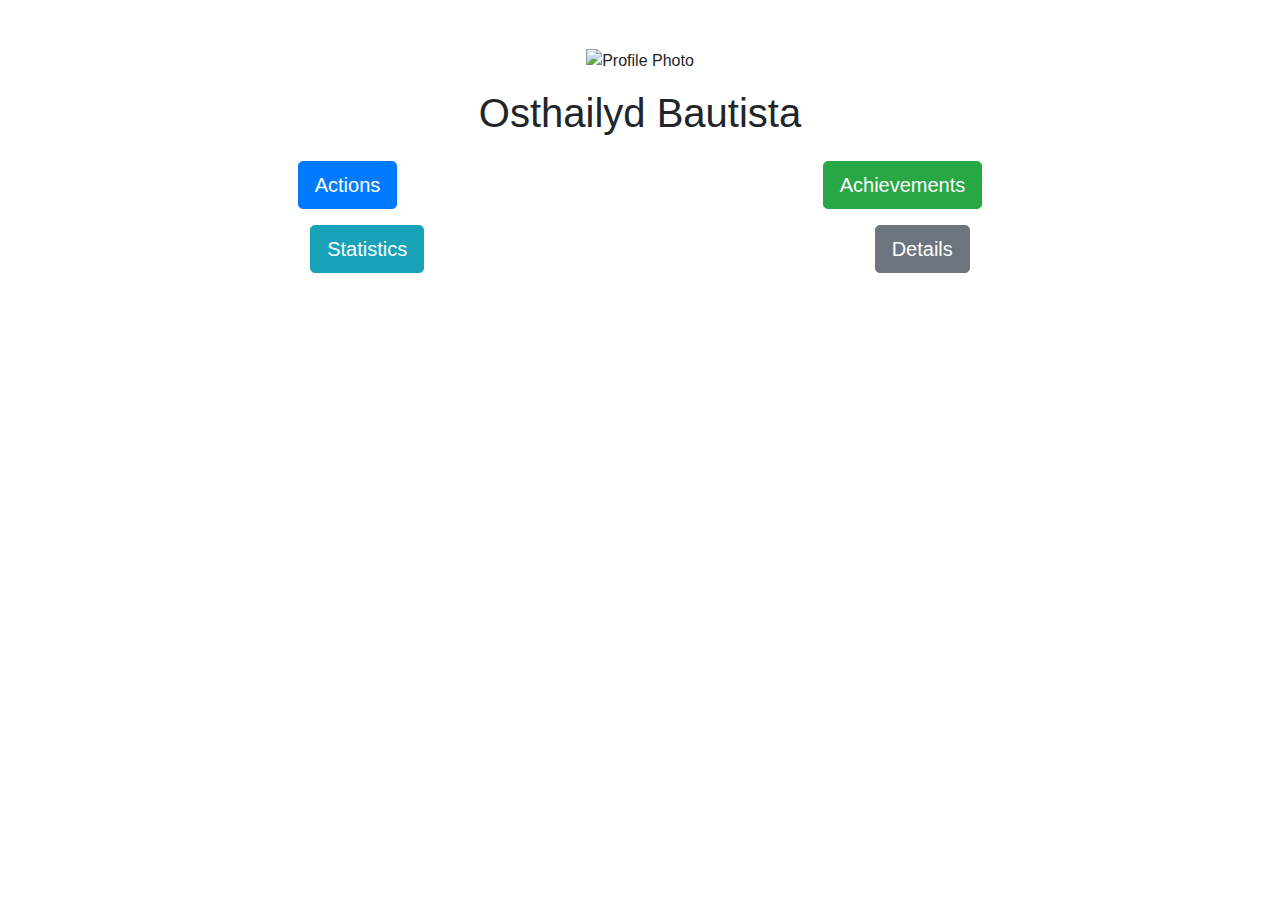
==== src/main/resources/templates/profile.html @ 135ec168 "feat(main): user profile page" ====
<!DOCTYPE html>
<html xmlns:th="http://www.thymeleaf.org">
<head>
    <title>User Profile</title>
    <link rel="stylesheet" href="https://stackpath.bootstrapcdn.com/bootstrap/4.5.2/css/bootstrap.min.css">
    <link rel="stylesheet" th:href="@{/css/style.css}" /> <!-- Link to your CSS file -->
    <style>

    </style>
</head>
<body>
<div class="container mt-5">
    <div class="text-center mb-4">
        <div class="profile-image-container">
            <img src="https://i.imgur.com/wvxPV9S.png" alt="Profile Photo" class="profile-image">
        </div>
        <h1 class="mt-3">Osthailyd Bautista</h1>
    </div>
    <div class="button-container">
        <div class="d-flex justify-content-around mb-3">
            <button type="button" class="btn btn-primary btn-lg">Actions</button>
            <button type="button" class="btn btn-success btn-lg">Achievements</button>
        </div>
        <div class="d-flex justify-content-around">
            <button type="button" class="btn btn-info btn-lg">Statistics</button>
            <button type="button" class="btn btn-secondary btn-lg">Details</button>
        </div>
    </div>
</div>

<script src="https://code.jquery.com/jquery-3.5.1.slim.min.js"></script>
<script src="https://cdn.jsdelivr.net/npm/bootstrap@4.5.2/dist/js/bootstrap.bundle.min.js"></script>
</body>
</html>
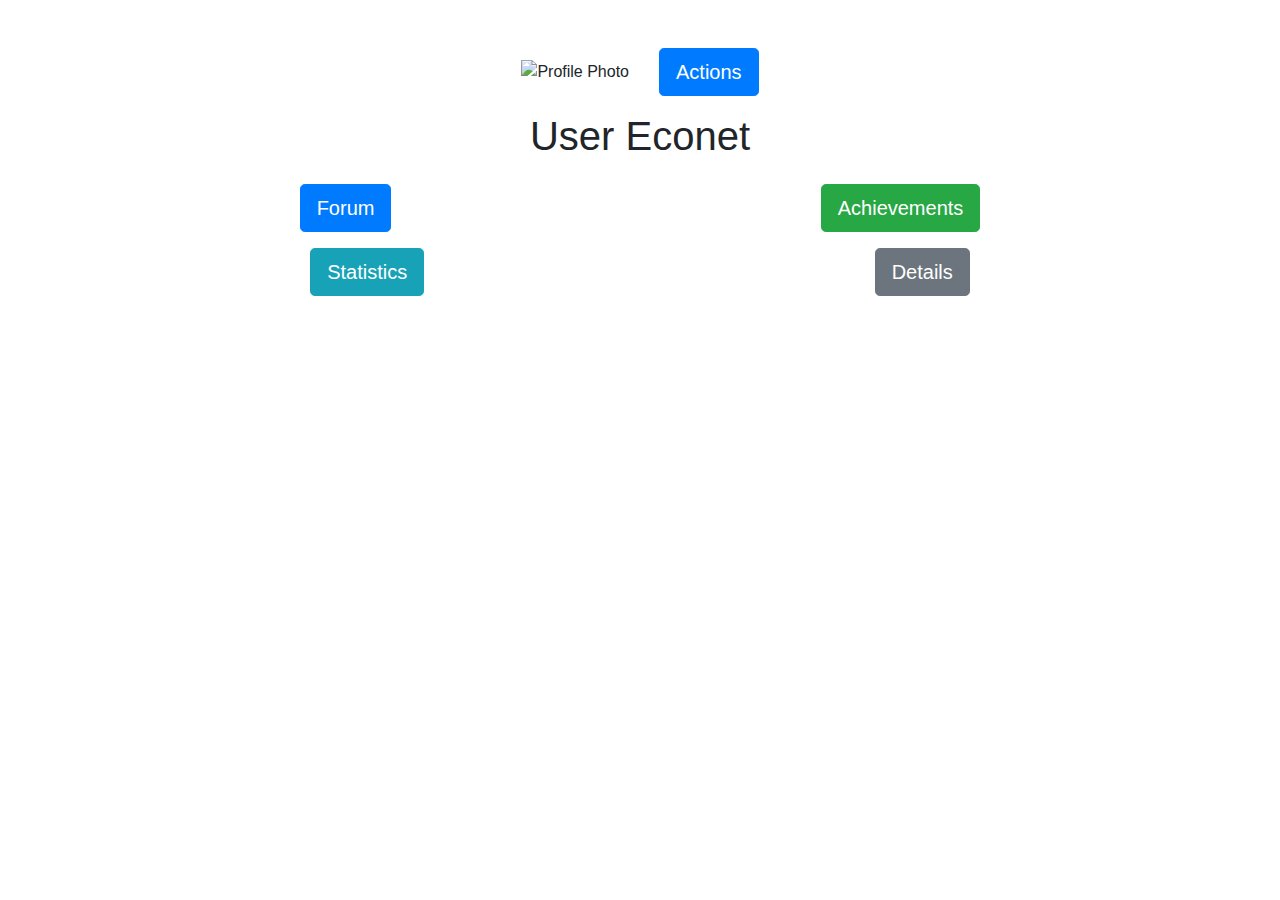
==== commit 95be0629: "style(main): update links and pages style" ====
--- a/src/main/resources/templates/profile.html
+++ b/src/main/resources/templates/profile.html
@@ -3,26 +3,32 @@
 <head>
     <title>User Profile</title>
     <link rel="stylesheet" href="https://stackpath.bootstrapcdn.com/bootstrap/4.5.2/css/bootstrap.min.css">
-    <link rel="stylesheet" th:href="@{/css/style.css}" /> <!-- Link to your CSS file -->
-    <style>
-
-    </style>
+    <link rel="stylesheet" th:href="@{/css/style.css}"/> <!-- Link to your CSS file -->
 </head>
 <body>
 <div class="container mt-5">
     <div class="text-center mb-4">
-        <div class="profile-image-container">
-            <img src="https://i.imgur.com/wvxPV9S.png" alt="Profile Photo" class="profile-image">
+        <div class="row justify-content-center align-items-center">
+            <div class="col-auto">
+                <div class="profile-image-container">
+                    <img src="https://i.imgur.com/wvxPV9S.png" alt="Profile Photo" class="profile-image">
+                </div>
+            </div>
+            <div class="col-auto">
+                <button type="button" class="btn btn-primary btn-lg action">Actions</button>
+            </div>
         </div>
-        <h1 class="mt-3">Osthailyd Bautista</h1>
+
+
+        <h1 class="mt-3">User Econet</h1>
     </div>
     <div class="button-container">
         <div class="d-flex justify-content-around mb-3">
-            <button type="button" class="btn btn-primary btn-lg">Actions</button>
+            <button type="button" class="btn btn-primary btn-lg">Forum</button>
             <button type="button" class="btn btn-success btn-lg">Achievements</button>
         </div>
         <div class="d-flex justify-content-around">
-            <button type="button" class="btn btn-info btn-lg">Statistics</button>
+            <a th:href="@{/dataCO2}" class="btn btn-info btn-lg">Statistics</a>
             <button type="button" class="btn btn-secondary btn-lg">Details</button>
         </div>
     </div>
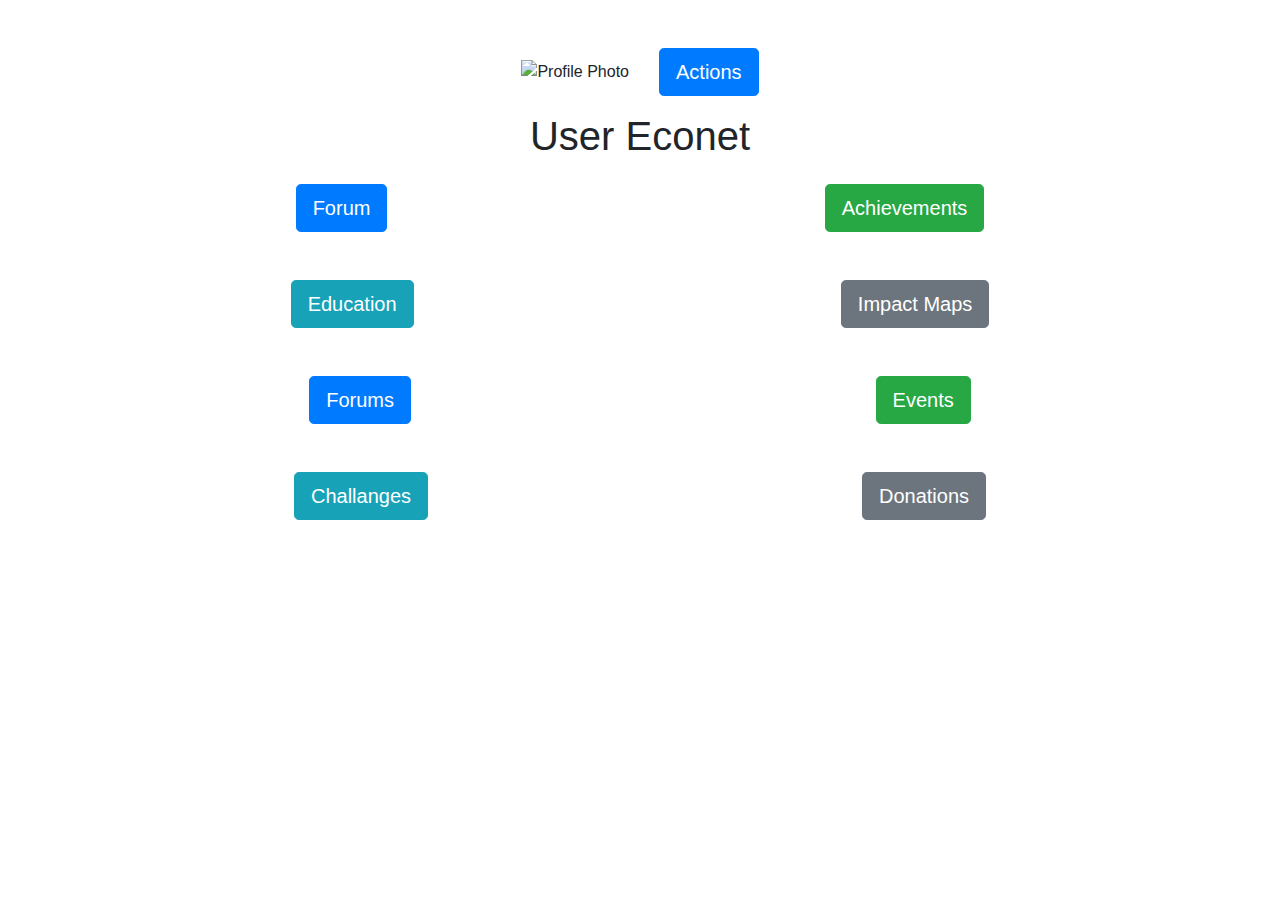
==== commit 5ee48e70: "feat(main): update profile menu and link" ====
--- a/src/main/resources/templates/profile.html
+++ b/src/main/resources/templates/profile.html
@@ -15,7 +15,7 @@
                 </div>
             </div>
             <div class="col-auto">
-                <button type="button" class="btn btn-primary btn-lg action">Actions</button>
+                <a th:href="@{/dataCO2}" type="button" class="btn btn-primary btn-lg action">Actions</a>
             </div>
         </div>
 
@@ -23,13 +23,21 @@
         <h1 class="mt-3">User Econet</h1>
     </div>
     <div class="button-container">
-        <div class="d-flex justify-content-around mb-3">
-            <button type="button" class="btn btn-primary btn-lg">Forum</button>
-            <button type="button" class="btn btn-success btn-lg">Achievements</button>
+        <div class="d-flex justify-content-around mb-5">
+            <a type="button" class="btn btn-primary btn-lg mr-3 ">Forum</a>
+            <a type="button" class="btn btn-success btn-lg">Achievements</a>
         </div>
-        <div class="d-flex justify-content-around">
-            <a th:href="@{/dataCO2}" class="btn btn-info btn-lg">Statistics</a>
-            <button type="button" class="btn btn-secondary btn-lg">Details</button>
+        <div class="d-flex justify-content-around mb-5">
+            <a class="btn btn-info btn-lg mr-3">Education</a>
+            <a type="button" class="btn btn-secondary btn-lg">Impact Maps</a>
+        </div>
+        <div class="d-flex justify-content-around mb-5">
+            <a type="button" class="btn btn-primary btn-lg mr-3">Forums</a>
+            <a type="button" class="btn btn-success btn-lg">Events</a>
+        </div>
+        <div class="d-flex justify-content-around mb-5">
+            <a class="btn btn-info btn-lg mr-3">Challanges</a>
+            <a type="button" class="btn btn-secondary btn-lg">Donations</a>
         </div>
     </div>
 </div>
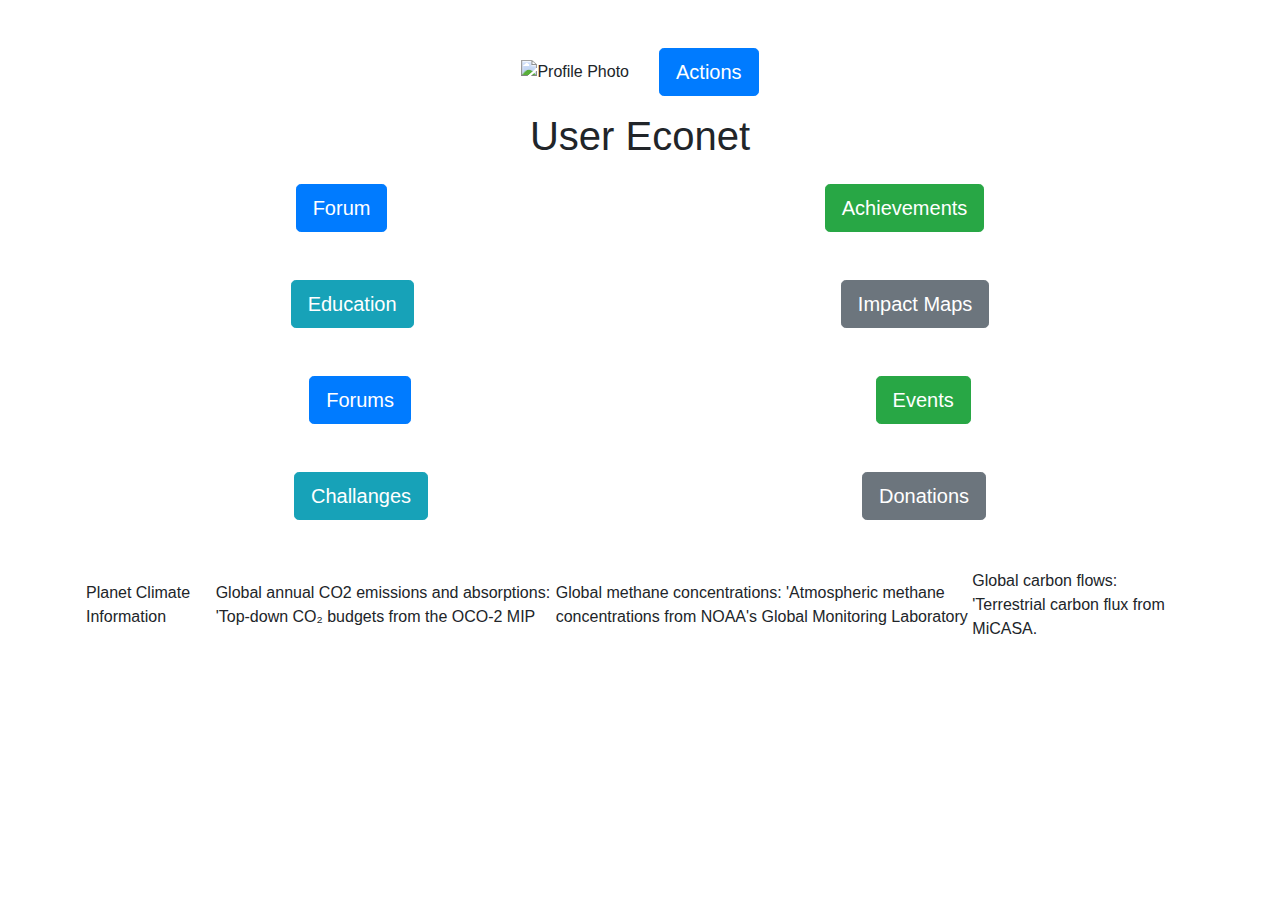
==== commit 751601c3: "feat(main): update table styles" ====
--- a/src/main/resources/templates/profile.html
+++ b/src/main/resources/templates/profile.html
@@ -3,7 +3,7 @@
 <head>
     <title>User Profile</title>
     <link rel="stylesheet" href="https://stackpath.bootstrapcdn.com/bootstrap/4.5.2/css/bootstrap.min.css">
-    <link rel="stylesheet" th:href="@{/css/style.css}"/> <!-- Link to your CSS file -->
+    <link rel="stylesheet" th:href="@{/css/style.css}"/>
 </head>
 <body>
 <div class="container mt-5">
@@ -40,6 +40,19 @@
             <a type="button" class="btn btn-secondary btn-lg">Donations</a>
         </div>
     </div>
+    <div class="wblock">
+        <table>
+            <tr class="trow">
+                <td class="fd">Planet Climate Information</td>
+                <td class="od">Global annual CO2 emissions and absorptions: 'Top-down CO₂ budgets from the OCO-2 MIP
+                </td>
+                <td class="od">Global methane concentrations: 'Atmospheric methane concentrations from NOAA's Global
+                    Monitoring Laboratory
+                </td>
+                <td class="od">Global carbon flows: 'Terrestrial carbon flux from MiCASA.</td>
+            </tr>
+        </table>
+    </div>
 </div>
 
 <script src="https://code.jquery.com/jquery-3.5.1.slim.min.js"></script>
